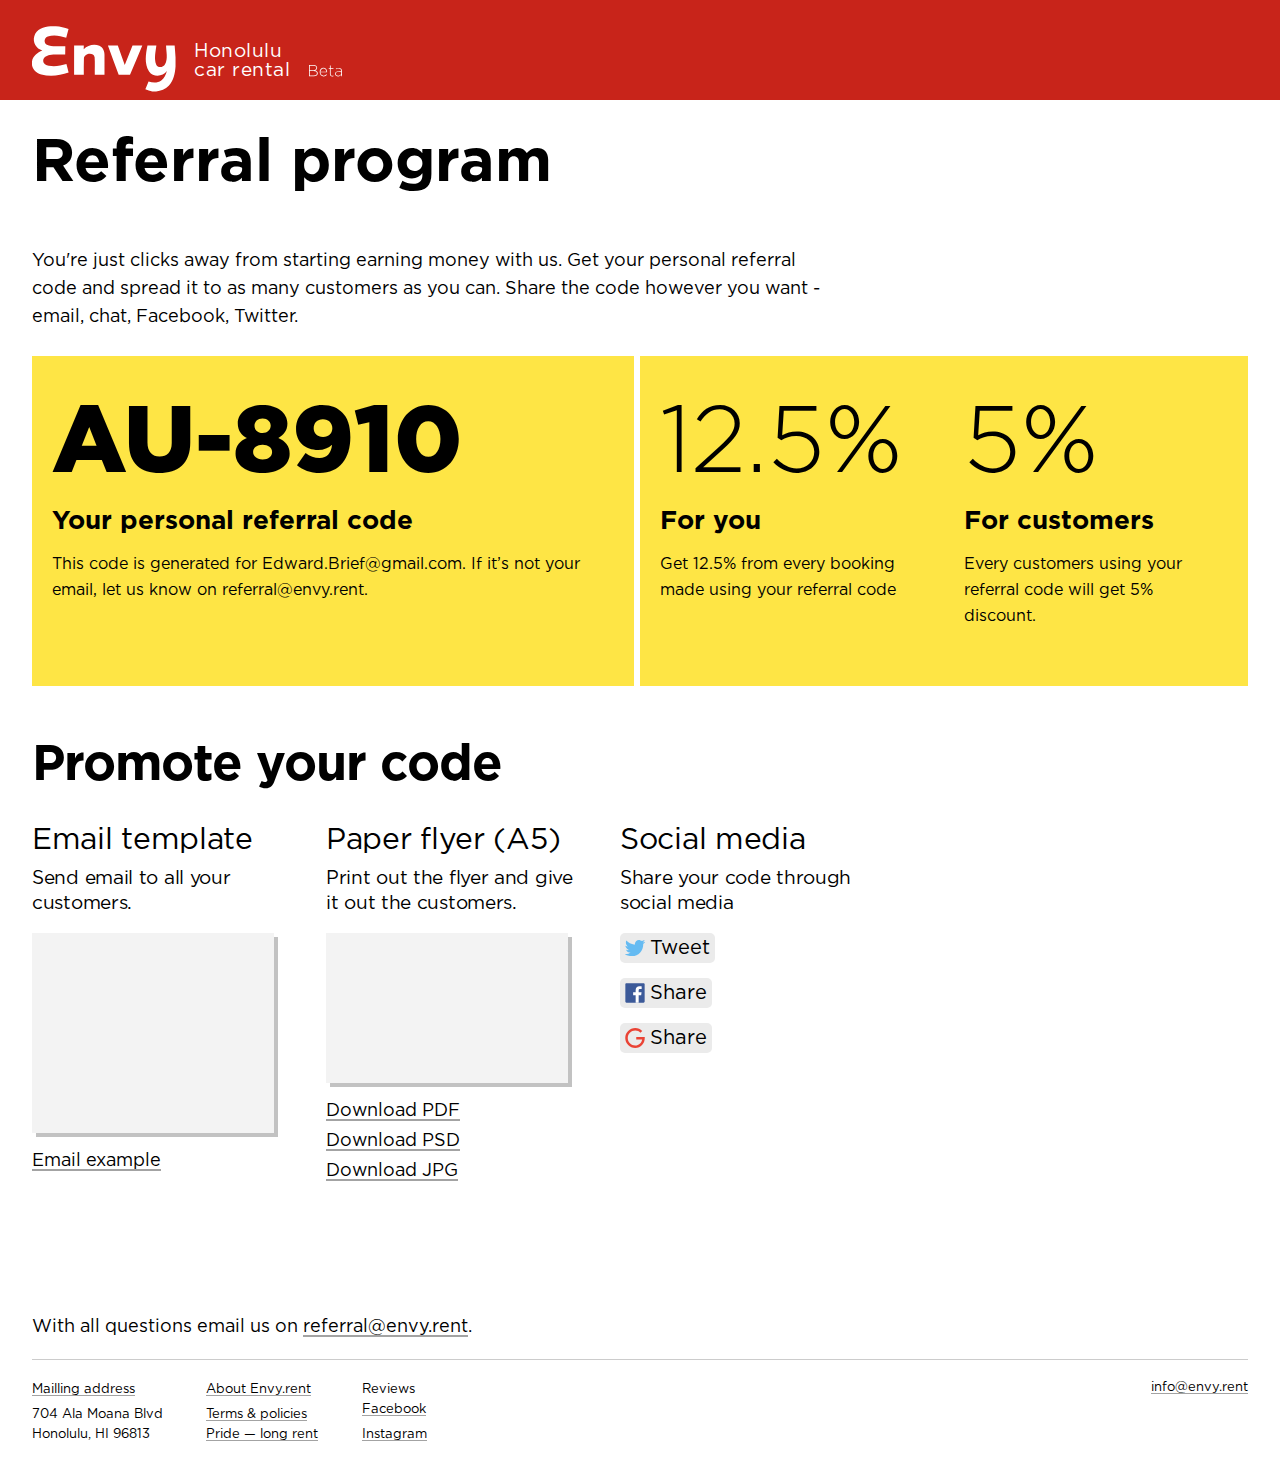
==== index.html @ b9a82c8e "Поправил отступы" ====
<!DOCTYPE html>
<html>
  <head>
    <title>Envy</title>
    <meta charset="utf-8">
    <link href="assets/css/style.css?v=d41d8cd98f00b204e9800998ecf8427e" rel="stylesheet">
  </head>
  <body>
    <svg display="none">
      <!-- facebook-->
      <symbol viewBox="0 0 266.893 266.895" id="icon-facebook">
        <path id="Blue_1_" fill="#3C5A99" d="M248.082,262.307c7.854,0,14.223-6.369,14.223-14.225V18.812c0-7.857-6.368-14.224-14.223-14.224H18.812c-7.857,0-14.224,6.367-14.224,14.224v229.27c0,7.855,6.366,14.225,14.224,14.225H248.082z"></path>
        <path id="f" fill="#FFFFFF" d="M182.409,262.307v-99.803h33.499l5.016-38.895h-38.515V98.777c0-11.261,3.127-18.935,19.275-18.935l20.596-0.009V45.045c-3.562-0.474-15.788-1.533-30.012-1.533c-29.695,0-50.025,18.126-50.025,51.413v28.684h-33.585v38.895h33.585v99.803H182.409z"></path>
      </symbol>
      <!-- Twitter-->
      <symbol viewBox="0 0 511.537 511.537" id="icon-twitter">
        <path style="fill:#65BBF2;" d="M357.038,49.172c-59.284,0.898-105.993,52.098-105.993,111.382v14.372C145.052,156.063,92.954,127.319,35.466,67.137c-34.133,66.47,3.593,122.161,44.912,152.702c-27.846,0-51.2-3.593-69.165-19.761c-1.796-0.898-3.593,0-2.695,1.797c15.27,55.691,67.368,96.112,107.789,107.789c-36.828,0-61.081,5.389-87.13-10.779c-1.796-0.898-3.593,0-2.695,1.796c19.761,54.793,59.284,71.86,116.772,71.86c-28.744,21.558-67.368,43.116-140.126,44.912c-2.695,0-4.491,3.593-1.796,5.389c26.947,22.456,93.418,39.523,186.835,39.523c153.6,0,278.456-136.533,278.456-305.404v-8.982c24.253-8.982,37.726-30.54,44.912-52.098c0-0.898-0.898-1.796-1.797-1.796l-51.2,17.965c-0.898,0-1.796-1.796-0.898-2.695C479.2,92.288,495.368,70.73,502.554,50.07c0,0-0.898-0.898-1.797-0.898c-24.253,9.881-47.607,19.761-65.572,25.151c-2.695,0.898-6.288,0.898-8.982-0.898C414.526,67.137,379.494,49.172,357.038,49.172"></path>
      </symbol>
      <!-- Google-->
      <symbol viewBox="0 0 510 510" id="icon-google">
        <path d="M286.875,229.5v63.75h150.45c-15.3,89.25-86.7,153-175.95,153c-104.55,0-191.25-86.7-191.25-191.25    s86.7-191.25,191.25-191.25c53.55,0,99.45,22.95,132.6,58.65l45.9-45.9c-45.9-45.9-107.1-76.5-178.5-76.5    c-140.25,0-255,114.75-255,255s114.75,255,255,255s242.25-114.75,242.25-255v-25.5H286.875z" fill="#ea4335"></path>
      </symbol>
    </svg>
    <header class="header">
      <div class="container"><a class="header__link" href="#"><img class="header__logo" src="assets/img/logo.svg"></a>
        <p class="header__descr">Honolulu car rental</p>
      </div>
    </header>
    <main>
      <div class="content">
        <div class="container">
          <div class="content__about">
            <h2 class="content__title">Referral program</h2>
            <p class="content__text">You're just clicks away from starting earning money with us. Get your personal referral code and spread it to as many customers as you can. Share the code however you want - email, chat, Facebook, Twitter.</p>
          </div>
          <div class="promocode">
            <div class="benefit">
              <p class="benefit__title">AU-8910</p>
              <p class="benefit__descr">Your personal referral code</p>
              <p class="benefit__text">This code is generated for Edward.Brief@gmail.com. If it’s not your email, let us know on referral@envy.rent.</p>
            </div>
            <div class="benefit">
              <p class="benefit__title benefit__title--percent">12.5%</p>
              <p class="benefit__descr">For you</p>
              <p class="benefit__text">Get 12.5% from every booking made using your referral code</p>
            </div>
            <div class="benefit">
              <p class="benefit__title benefit__title--percent">5%</p>
              <p class="benefit__descr">For customers</p>
              <p class="benefit__text">Every customers using your referral code will get 5% discount.</p>
            </div>
          </div>
          <div class="promote">
            <h3 class="promote__title">Promote your code</h3>
            <div class="option">
              <p class="option__title">Email template</p>
              <p class="option__descr">Send email to all your customers.</p>
              <div class="option__img"></div><a class="option__link" href="#">Email example</a>
            </div>
            <div class="option">
              <p class="option__title">Paper flyer (A5)</p>
              <p class="option__descr">Print out the flyer and give it out the customers.</p>
              <div class="option__img option__img--small"></div><a class="option__link" href="#">Download PDF</a><a class="option__link" href="#">Download PSD</a><a class="option__link" href="#">Download JPG</a>
            </div>
            <div class="option">
              <p class="option__title">Social media</p>
              <p class="option__descr">Share your code through social media</p><a class="option__social" href="#">
                <svg class="option__svg" width="20" height="20">
                  <use xmlns:xlink="http://www.w3.org/1999/xlink" xlink:href="#icon-twitter"></use>
                </svg>Tweet</a><a class="option__social" href="#">
                <svg class="option__svg" width="20" height="20">
                  <use xmlns:xlink="http://www.w3.org/1999/xlink" xlink:href="#icon-facebook"></use>
                </svg>Share</a><a class="option__social" href="#">
                <svg class="option__svg" width="20" height="20">
                  <use xmlns:xlink="http://www.w3.org/1999/xlink" xlink:href="#icon-google"></use>
                </svg>Share</a>
            </div>
          </div>
          <p class="content__text">With all questions email us on <a class="option__link option__link--string" href="mailto:referral@envy.rent">referral@envy.rent</a>.</p>
        </div>
      </div>
    </main>
    <div class="footer">
      <div class="container container--hr">
        <ul class="footer__list">
          <li class="footer__item"><a class="footer__link" href="#">Mailling address</a></li>
          <li class="footer__item">704 Ala Moana Blvd Honolulu, HI 96813</li>
        </ul>
        <ul class="footer__list">
          <li class="footer__item"><a class="footer__link" href="#">About Envy.rent</a></li>
          <li class="footer__item"><a class="footer__link" href="#">Terms & policies</a></li>
          <li class="footer__item"><a class="footer__link" href="#">Pride — long rent</a></li>
        </ul>
        <ul class="footer__list">Reviews
          <li class="footer__item"><a class="footer__link" href="#">Facebook</a></li>
          <li class="footer__item"><a class="footer__link" href="#">Instagram</a></li>
        </ul>
        <p class="footer__contact"><a class="footer__link" href="mailto:info@envy.rent">info@envy.rent</a></p>
      </div>
    </div>
  </body>
</html>
---- assets/css/style.css ----
*{box-sizing:border-box;padding:0;margin:0;-webkit-text-size-adjust:none;-ms-text-size-adjust:none;text-size-adjust:none}button,input,textarea{outline:none;font-family:Gotham,sans-serif}table{border-collapse:collapse;border-spacing:0}html{background:#fff;font-size:10px}body{font-family:Gotham,sans-serif;font-weight:400px;font-size:14px;line-height:20px}a{text-decoration:none;color:#000}.container{position:relative;max-width:1260px;margin:0 auto}.container--hr{border-top:1px solid #ccc;padding-top:20px}@font-face{font-family:Gotham;font-style:normal;font-weight:300;src:url([data-uri]) format("woff")}@font-face{font-family:Gotham;font-style:normal;font-weight:400;src:url([data-uri]) format("woff")}@font-face{font-family:Gotham;font-style:normal;font-weight:700;src:url([data-uri]) format("woff")}@font-face{font-family:Gotham;font-style:normal;font-weight:800;src:url([data-uri]) format("woff")}.header{height:100px;padding:0 32px;background-color:#c8241a}.header,.header__link{color:#fff}.header__logo{width:144px;height:66px;margin:26px 17px -9px 0}.header__descr,.header__logo{display:inline-block;vertical-align:top}.header__descr{position:relative;width:100px;font-size:19px;font-size:1.9rem;line-height:19px;line-height:1.9rem;letter-spacing:.5px;margin-left:-3px;margin-top:42px}.header__descr:after{position:absolute;content:"";width:34px;height:12px;bottom:3px;left:115px;background:url(../img/version.svg) no-repeat}.content{padding:0 32px}.content__about{max-width:800px;margin-bottom:25px}.content__title{margin:54px 0 73px;font-size:60px;font-size:6rem}.content__text{font-size:18px;font-size:1.8rem;line-height:28px;line-height:2.8rem}.promocode{font-size:0;margin-bottom:50px}.benefit{position:relative;width:25%;min-height:330px;display:inline-block;vertical-align:top;padding:52px 20px 48px;background-color:#fee545}.benefit:first-of-type{width:50%}.benefit:first-of-type:after{content:"";position:absolute;width:6px;height:100%;top:0;right:0;background:#fff}.benefit__title{margin-bottom:30px;font-size:94px;font-size:9.4rem;font-weight:800;line-height:74px;line-height:7.4rem}.benefit__title--percent{font-weight:300}.benefit__descr{margin-bottom:20px;font-size:26px;font-size:2.6rem;font-weight:700}.benefit__text{font-size:16px;font-size:1.6rem;line-height:26px;line-height:2.6rem}.promote{margin-bottom:70px}.promote__title{margin:70px 0 55px;font-size:50px;font-size:5rem;font-weight:700;letter-spacing:-1px;letter-spacing:-.1rem}.option{display:inline-block;vertical-align:top;width:290px;padding-right:40px;margin-bottom:50px}.option__title{margin-bottom:15px;font-size:30px;font-size:3rem;font-weigth:700;letter-spacing:-.3px}.option__descr{margin-bottom:17px;font-size:19px;font-size:1.9rem;line-height:25px;line-height:2.5rem;letter-spacing:-.3px}.option__img{position:relative;margin-bottom:20px;width:242px;height:200px;background:#f3f3f3;box-shadow:4px 4px 0 #c2c2c2}.option__img--small{height:150px}.option__link{display:inline-block;vertical-align:top;margin-bottom:12px;font-size:18px;font-size:1.8rem;line-height:16px;line-height:1.6rem;border-bottom:2px solid #a3a3a3}.option__link:hover{color:#c72319;border-bottom:2px solid rgba(199,35,25,.2)}.option__link--string{display:inline;margin-bottom:0;line-height:28px;line-height:2.8rem}.option__svg{position:absolute;left:5px}.option__social{display:inline-block;vertical-align:top;position:relative;margin-right:60px;margin-bottom:15px;padding:5px;padding-left:30px;font-size:20px;font-size:2rem;background-color:#ebebeb;border-radius:5px}.footer{position:relative;padding:18px 32px 30px;font-size:13px;font-size:1.3rem}.footer__list{max-width:150px;margin-right:20px;display:inline-block;vertical-align:top;list-style:none}.footer__list:nth-child(2){margin-right:40px}.footer__item:first-child{margin-bottom:5px}.footer__link{border-bottom:1px solid #a3a3a3}.footer__link:hover{color:#c72319;border-bottom:1px solid rgba(199,35,25,.2)}.footer__contact{position:absolute;right:0;top:18px}@media (max-width:1270px){.benefit{width:312px}.benefit:first-of-type{display:block;width:630px;margin-bottom:20px}}
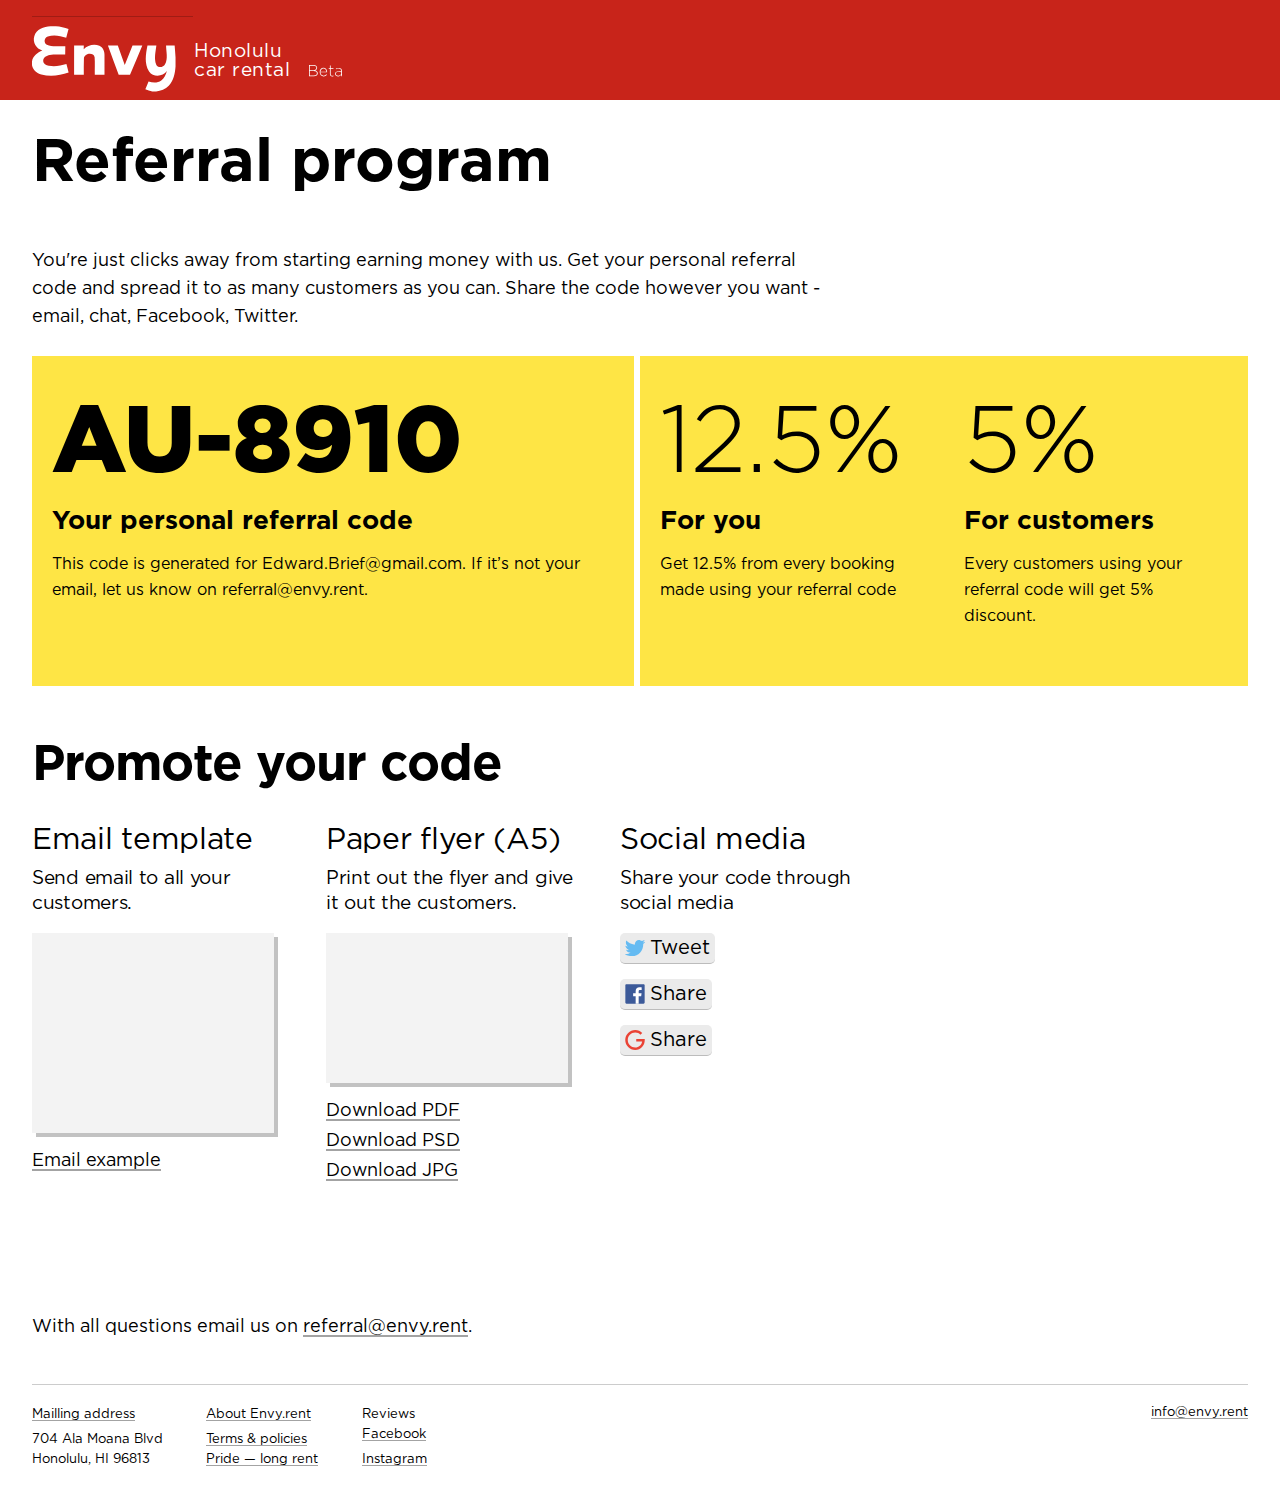
==== commit 823c8eee: "Сверстал страницу policies" ====
--- a/index.html
+++ b/index.html
@@ -3,7 +3,8 @@
   <head>
     <title>Envy</title>
     <meta charset="utf-8">
-    <link href="assets/css/style.css?v=d41d8cd98f00b204e9800998ecf8427e" rel="stylesheet">
+    <meta content="width=device-width, initial-scale=1" name="viewport">
+    <link href="assets/css/style.css?v=aa8eff79a633bfaba4f8a9fbd3954270" rel="stylesheet">
   </head>
   <body>
     <svg display="none">
@@ -30,7 +31,7 @@
       <div class="content">
         <div class="container">
           <div class="content__about">
-            <h2 class="content__title">Referral program</h2>
+            <h1 class="content__title">Referral program</h1>
             <p class="content__text">You're just clicks away from starting earning money with us. Get your personal referral code and spread it to as many customers as you can. Share the code however you want - email, chat, Facebook, Twitter.</p>
           </div>
           <div class="promocode">
@@ -60,7 +61,12 @@
             <div class="option">
               <p class="option__title">Paper flyer (A5)</p>
               <p class="option__descr">Print out the flyer and give it out the customers.</p>
-              <div class="option__img option__img--small"></div><a class="option__link" href="#">Download PDF</a><a class="option__link" href="#">Download PSD</a><a class="option__link" href="#">Download JPG</a>
+              <div class="option__img option__img--small"></div>
+              <ul class="option__list">
+                <li class="option__item"><a class="option__link" href="#">Download PDF</a></li>
+                <li class="option__item"><a class="option__link" href="#">Download PSD</a></li>
+                <li class="option__item"><a class="option__link" href="#">Download JPG</a></li>
+              </ul>
             </div>
             <div class="option">
               <p class="option__title">Social media</p>
@@ -88,7 +94,7 @@
         </ul>
         <ul class="footer__list">
           <li class="footer__item"><a class="footer__link" href="#">About Envy.rent</a></li>
-          <li class="footer__item"><a class="footer__link" href="#">Terms & policies</a></li>
+          <li class="footer__item"><a class="footer__link" href="policies.html">Terms & policies</a></li>
           <li class="footer__item"><a class="footer__link" href="#">Pride — long rent</a></li>
         </ul>
         <ul class="footer__list">Reviews
--- a/assets/css/style.css
+++ b/assets/css/style.css
@@ -1 +1 @@
-*{box-sizing:border-box;padding:0;margin:0;-webkit-text-size-adjust:none;-ms-text-size-adjust:none;text-size-adjust:none}button,input,textarea{outline:none;font-family:Gotham,sans-serif}table{border-collapse:collapse;border-spacing:0}html{background:#fff;font-size:10px}body{font-family:Gotham,sans-serif;font-weight:400px;font-size:14px;line-height:20px}a{text-decoration:none;color:#000}.container{position:relative;max-width:1260px;margin:0 auto}.container--hr{border-top:1px solid #ccc;padding-top:20px}@font-face{font-family:Gotham;font-style:normal;font-weight:300;src:url([data-uri]) format("woff")}@font-face{font-family:Gotham;font-style:normal;font-weight:400;src:url([data-uri]) format("woff")}@font-face{font-family:Gotham;font-style:normal;font-weight:700;src:url([data-uri]) format("woff")}@font-face{font-family:Gotham;font-style:normal;font-weight:800;src:url([data-uri]) format("woff")}.header{height:100px;padding:0 32px;background-color:#c8241a}.header,.header__link{color:#fff}.header__logo{width:144px;height:66px;margin:26px 17px -9px 0}.header__descr,.header__logo{display:inline-block;vertical-align:top}.header__descr{position:relative;width:100px;font-size:19px;font-size:1.9rem;line-height:19px;line-height:1.9rem;letter-spacing:.5px;margin-left:-3px;margin-top:42px}.header__descr:after{position:absolute;content:"";width:34px;height:12px;bottom:3px;left:115px;background:url(../img/version.svg) no-repeat}.content{padding:0 32px}.content__about{max-width:800px;margin-bottom:25px}.content__title{margin:54px 0 73px;font-size:60px;font-size:6rem}.content__text{font-size:18px;font-size:1.8rem;line-height:28px;line-height:2.8rem}.promocode{font-size:0;margin-bottom:50px}.benefit{position:relative;width:25%;min-height:330px;display:inline-block;vertical-align:top;padding:52px 20px 48px;background-color:#fee545}.benefit:first-of-type{width:50%}.benefit:first-of-type:after{content:"";position:absolute;width:6px;height:100%;top:0;right:0;background:#fff}.benefit__title{margin-bottom:30px;font-size:94px;font-size:9.4rem;font-weight:800;line-height:74px;line-height:7.4rem}.benefit__title--percent{font-weight:300}.benefit__descr{margin-bottom:20px;font-size:26px;font-size:2.6rem;font-weight:700}.benefit__text{font-size:16px;font-size:1.6rem;line-height:26px;line-height:2.6rem}.promote{margin-bottom:70px}.promote__title{margin:70px 0 55px;font-size:50px;font-size:5rem;font-weight:700;letter-spacing:-1px;letter-spacing:-.1rem}.option{display:inline-block;vertical-align:top;width:290px;padding-right:40px;margin-bottom:50px}.option__title{margin-bottom:15px;font-size:30px;font-size:3rem;font-weigth:700;letter-spacing:-.3px}.option__descr{margin-bottom:17px;font-size:19px;font-size:1.9rem;line-height:25px;line-height:2.5rem;letter-spacing:-.3px}.option__img{position:relative;margin-bottom:20px;width:242px;height:200px;background:#f3f3f3;box-shadow:4px 4px 0 #c2c2c2}.option__img--small{height:150px}.option__link{display:inline-block;vertical-align:top;margin-bottom:12px;font-size:18px;font-size:1.8rem;line-height:16px;line-height:1.6rem;border-bottom:2px solid #a3a3a3}.option__link:hover{color:#c72319;border-bottom:2px solid rgba(199,35,25,.2)}.option__link--string{display:inline;margin-bottom:0;line-height:28px;line-height:2.8rem}.option__svg{position:absolute;left:5px}.option__social{display:inline-block;vertical-align:top;position:relative;margin-right:60px;margin-bottom:15px;padding:5px;padding-left:30px;font-size:20px;font-size:2rem;background-color:#ebebeb;border-radius:5px}.footer{position:relative;padding:18px 32px 30px;font-size:13px;font-size:1.3rem}.footer__list{max-width:150px;margin-right:20px;display:inline-block;vertical-align:top;list-style:none}.footer__list:nth-child(2){margin-right:40px}.footer__item:first-child{margin-bottom:5px}.footer__link{border-bottom:1px solid #a3a3a3}.footer__link:hover{color:#c72319;border-bottom:1px solid rgba(199,35,25,.2)}.footer__contact{position:absolute;right:0;top:18px}@media (max-width:1270px){.benefit{width:312px}.benefit:first-of-type{display:block;width:630px;margin-bottom:20px}}+*{box-sizing:border-box;padding:0;margin:0;-webkit-text-size-adjust:none;-ms-text-size-adjust:none;text-size-adjust:none}button,input,textarea{outline:none;font-family:Gotham,sans-serif}table{border-collapse:collapse;border-spacing:0}html{background:#fff;font-size:10px}body{font-family:Gotham,sans-serif;font-weight:400px;font-size:14px;line-height:20px}a{text-decoration:none;color:#000;border-bottom:1px solid rgba(0,0,0,.2)}.container{position:relative;max-width:1260px;margin:0 auto}.container--hr{border-top:1px solid #ccc;padding-top:20px}@font-face{font-family:Gotham;font-style:normal;font-weight:300;src:url([data-uri]) format("woff")}@font-face{font-family:Gotham;font-style:normal;font-weight:400;src:url([data-uri]) format("woff")}@font-face{font-family:Gotham;font-style:normal;font-weight:700;src:url([data-uri]) format("woff")}@font-face{font-family:Gotham;font-style:normal;font-weight:800;src:url([data-uri]) format("woff")}.header{height:100px;padding:0 32px;background-color:#c8241a}.header,.header__link{color:#fff}.header__logo{width:144px;height:66px;margin:26px 17px -9px 0}.header__descr,.header__logo{display:inline-block;vertical-align:top}.header__descr{position:relative;width:100px;font-size:19px;font-size:1.9rem;line-height:19px;line-height:1.9rem;letter-spacing:.5px;margin-left:-3px;margin-top:42px}.header__descr:after{position:absolute;content:"";width:34px;height:12px;bottom:3px;left:115px;background:url(../img/version.svg) no-repeat}.content{padding:0 32px}.content__about{max-width:800px}.content__title{margin:54px 0 73px;font-size:60px;font-size:6rem}.content__text{font-size:18px;font-size:1.8rem;line-height:28px;line-height:2.8rem;margin-bottom:25px}.content__link:hover{color:#c72319}.promocode{font-size:0;margin-bottom:50px}.benefit{position:relative;width:25%;min-height:330px;display:inline-block;vertical-align:top;padding:52px 20px 48px;background-color:#fee545}.benefit:first-of-type{width:50%}.benefit:first-of-type:after{content:"";position:absolute;width:6px;height:100%;top:0;right:0;background:#fff}.benefit__title{margin-bottom:30px;font-size:94px;font-size:9.4rem;font-weight:800;line-height:74px;line-height:7.4rem}.benefit__title--percent{font-weight:300}.benefit__descr{margin-bottom:20px;font-size:26px;font-size:2.6rem;font-weight:700}.benefit__text{font-size:16px;font-size:1.6rem;line-height:26px;line-height:2.6rem}.promote{margin-bottom:70px}.promote__title{margin:70px 0 55px;font-size:50px;font-size:5rem;font-weight:700;letter-spacing:-1px;letter-spacing:-.1rem}.option{display:inline-block;vertical-align:top;width:290px;padding-right:40px;margin-bottom:50px}.option__title{margin-bottom:15px;font-size:30px;font-size:3rem;font-weigth:700;letter-spacing:-.3px}.option__descr{margin-bottom:17px;font-size:19px;font-size:1.9rem;line-height:25px;line-height:2.5rem;letter-spacing:-.3px}.option__img{position:relative;margin-bottom:20px;width:242px;height:200px;background:#f3f3f3;box-shadow:4px 4px 0 #c2c2c2}.option__img--small{height:150px}.option__list{list-style:none}.option__link{display:inline-block;vertical-align:top;margin-bottom:12px;font-size:18px;font-size:1.8rem;line-height:16px;line-height:1.6rem;border-bottom:2px solid #a3a3a3}.option__link:hover{color:#c72319;border-bottom:2px solid rgba(199,35,25,.2)}.option__link--string{display:inline;margin-bottom:0;line-height:28px;line-height:2.8rem}.option__svg{position:absolute;left:5px}.option__social{display:inline-block;vertical-align:top;position:relative;margin-right:60px;margin-bottom:15px;padding:5px;padding-left:30px;font-size:20px;font-size:2rem;background-color:#ebebeb;border-radius:5px;-webkit-transition:background-color .2s;transition:background-color .2s}.option__social:hover{background-color:rgba(199,35,25,.2)}.footer{position:relative;padding:18px 32px 30px;font-size:13px;font-size:1.3rem}.footer__list{max-width:150px;margin-right:20px;display:inline-block;vertical-align:top;list-style:none}.footer__list:nth-child(2){margin-right:40px}.footer__item:first-child{margin-bottom:5px}.footer__link{border-bottom:1px solid #a3a3a3}.footer__link:hover{color:#c72319;border-bottom:1px solid rgba(199,35,25,.2)}.footer__contact{position:absolute;right:0;top:18px}@media (max-width:1270px){.benefit{width:312px}.benefit:first-of-type{display:block;width:630px;margin-bottom:20px}}@media (max-width:687px){.content__title{margin-bottom:30px;line-height:6rem}.benefit,.content__text,.content__title{text-align:center}.benefit{width:100%;margin-bottom:20px}.benefit:first-of-type{display:block;width:100%}.benefit__title{margin-bottom:10px;font-size:8rem}.benefit__descr{line-height:2.6rem}.option{width:100%;padding-right:10px;text-align:center}.option__img{margin:0 auto;margin-bottom:20px}.option__link{display:inline-block;margin:0 20px;margin-bottom:12px}.option__link--string{margin:0}.option__social{margin:5px 20px}.promote{margin-bottom:10px}.promote__title{line-height:4.5rem;text-align:center}.footer__list{margin-bottom:15px;margin-right:10px}.footer__contact{position:relative}}@media (max-width:375px){.header__descr{width:90px;font-size:1.5rem}.header__descr:after{display:none}}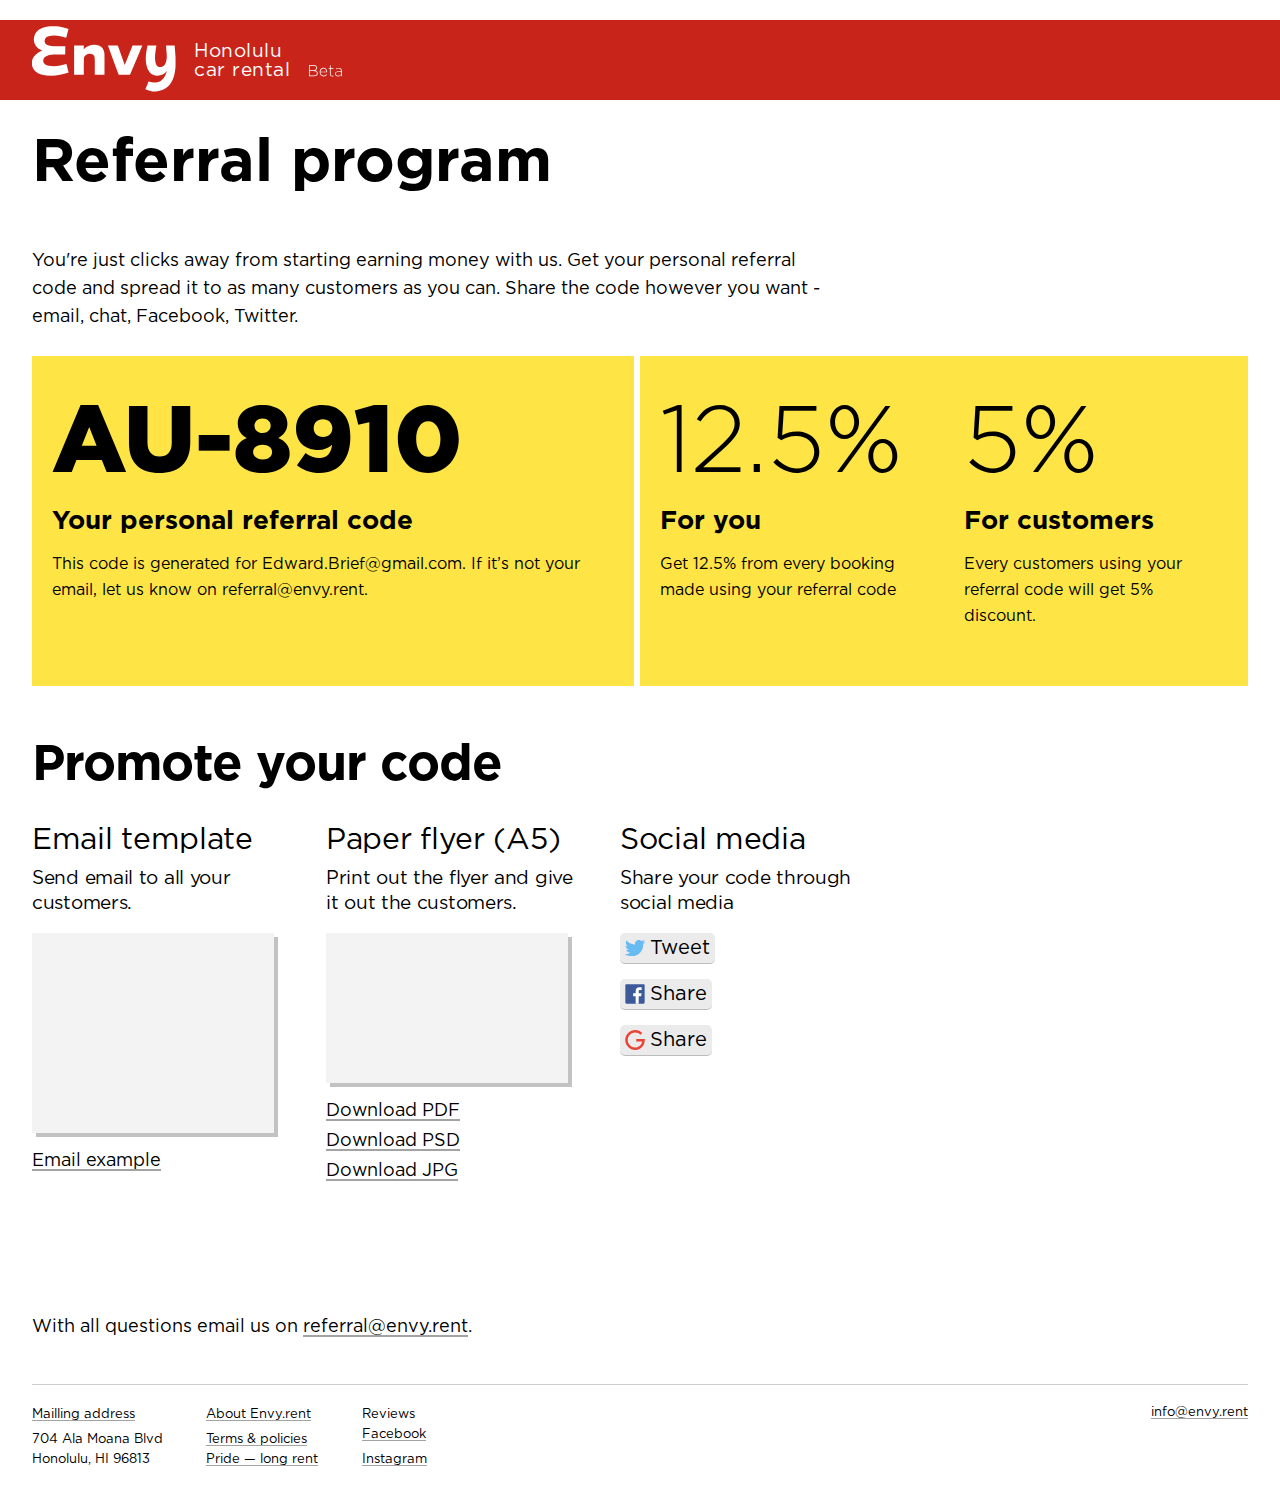
==== commit c8910fc1: "Сделал индикатор прокрутки страницы" ====
--- a/index.html
+++ b/index.html
@@ -4,7 +4,8 @@
     <title>Envy</title>
     <meta charset="utf-8">
     <meta content="width=device-width, initial-scale=1" name="viewport">
-    <link href="assets/css/style.css?v=aa8eff79a633bfaba4f8a9fbd3954270" rel="stylesheet">
+    <link href="assets/css/style.css?v=637a77aa88f3662a112923381ebef531" rel="stylesheet">
+    <script src="assets/js/scripts.js?v=4dca5e273200a36dde9bb71e52112d2b"></script>
   </head>
   <body>
     <svg display="none">
@@ -22,6 +23,9 @@
         <path d="M286.875,229.5v63.75h150.45c-15.3,89.25-86.7,153-175.95,153c-104.55,0-191.25-86.7-191.25-191.25    s86.7-191.25,191.25-191.25c53.55,0,99.45,22.95,132.6,58.65l45.9-45.9c-45.9-45.9-107.1-76.5-178.5-76.5    c-140.25,0-255,114.75-255,255s114.75,255,255,255s242.25-114.75,242.25-255v-25.5H286.875z" fill="#ea4335"></path>
       </symbol>
     </svg>
+    <div class="scroll">
+      <div class="scroll__progress"></div>
+    </div>
     <header class="header">
       <div class="container"><a class="header__link" href="#"><img class="header__logo" src="assets/img/logo.svg"></a>
         <p class="header__descr">Honolulu car rental</p>
--- a/assets/css/style.css
+++ b/assets/css/style.css
@@ -1 +1 @@
-*{box-sizing:border-box;padding:0;margin:0;-webkit-text-size-adjust:none;-ms-text-size-adjust:none;text-size-adjust:none}button,input,textarea{outline:none;font-family:Gotham,sans-serif}table{border-collapse:collapse;border-spacing:0}html{background:#fff;font-size:10px}body{font-family:Gotham,sans-serif;font-weight:400px;font-size:14px;line-height:20px}a{text-decoration:none;color:#000;border-bottom:1px solid rgba(0,0,0,.2)}.container{position:relative;max-width:1260px;margin:0 auto}.container--hr{border-top:1px solid #ccc;padding-top:20px}@font-face{font-family:Gotham;font-style:normal;font-weight:300;src:url([data-uri]) format("woff")}@font-face{font-family:Gotham;font-style:normal;font-weight:400;src:url([data-uri]) format("woff")}@font-face{font-family:Gotham;font-style:normal;font-weight:700;src:url([data-uri]) format("woff")}@font-face{font-family:Gotham;font-style:normal;font-weight:800;src:url([data-uri]) format("woff")}.header{height:100px;padding:0 32px;background-color:#c8241a}.header,.header__link{color:#fff}.header__logo{width:144px;height:66px;margin:26px 17px -9px 0}.header__descr,.header__logo{display:inline-block;vertical-align:top}.header__descr{position:relative;width:100px;font-size:19px;font-size:1.9rem;line-height:19px;line-height:1.9rem;letter-spacing:.5px;margin-left:-3px;margin-top:42px}.header__descr:after{position:absolute;content:"";width:34px;height:12px;bottom:3px;left:115px;background:url(../img/version.svg) no-repeat}.content{padding:0 32px}.content__about{max-width:800px}.content__title{margin:54px 0 73px;font-size:60px;font-size:6rem}.content__text{font-size:18px;font-size:1.8rem;line-height:28px;line-height:2.8rem;margin-bottom:25px}.content__link:hover{color:#c72319}.promocode{font-size:0;margin-bottom:50px}.benefit{position:relative;width:25%;min-height:330px;display:inline-block;vertical-align:top;padding:52px 20px 48px;background-color:#fee545}.benefit:first-of-type{width:50%}.benefit:first-of-type:after{content:"";position:absolute;width:6px;height:100%;top:0;right:0;background:#fff}.benefit__title{margin-bottom:30px;font-size:94px;font-size:9.4rem;font-weight:800;line-height:74px;line-height:7.4rem}.benefit__title--percent{font-weight:300}.benefit__descr{margin-bottom:20px;font-size:26px;font-size:2.6rem;font-weight:700}.benefit__text{font-size:16px;font-size:1.6rem;line-height:26px;line-height:2.6rem}.promote{margin-bottom:70px}.promote__title{margin:70px 0 55px;font-size:50px;font-size:5rem;font-weight:700;letter-spacing:-1px;letter-spacing:-.1rem}.option{display:inline-block;vertical-align:top;width:290px;padding-right:40px;margin-bottom:50px}.option__title{margin-bottom:15px;font-size:30px;font-size:3rem;font-weigth:700;letter-spacing:-.3px}.option__descr{margin-bottom:17px;font-size:19px;font-size:1.9rem;line-height:25px;line-height:2.5rem;letter-spacing:-.3px}.option__img{position:relative;margin-bottom:20px;width:242px;height:200px;background:#f3f3f3;box-shadow:4px 4px 0 #c2c2c2}.option__img--small{height:150px}.option__list{list-style:none}.option__link{display:inline-block;vertical-align:top;margin-bottom:12px;font-size:18px;font-size:1.8rem;line-height:16px;line-height:1.6rem;border-bottom:2px solid #a3a3a3}.option__link:hover{color:#c72319;border-bottom:2px solid rgba(199,35,25,.2)}.option__link--string{display:inline;margin-bottom:0;line-height:28px;line-height:2.8rem}.option__svg{position:absolute;left:5px}.option__social{display:inline-block;vertical-align:top;position:relative;margin-right:60px;margin-bottom:15px;padding:5px;padding-left:30px;font-size:20px;font-size:2rem;background-color:#ebebeb;border-radius:5px;-webkit-transition:background-color .2s;transition:background-color .2s}.option__social:hover{background-color:rgba(199,35,25,.2)}.footer{position:relative;padding:18px 32px 30px;font-size:13px;font-size:1.3rem}.footer__list{max-width:150px;margin-right:20px;display:inline-block;vertical-align:top;list-style:none}.footer__list:nth-child(2){margin-right:40px}.footer__item:first-child{margin-bottom:5px}.footer__link{border-bottom:1px solid #a3a3a3}.footer__link:hover{color:#c72319;border-bottom:1px solid rgba(199,35,25,.2)}.footer__contact{position:absolute;right:0;top:18px}@media (max-width:1270px){.benefit{width:312px}.benefit:first-of-type{display:block;width:630px;margin-bottom:20px}}@media (max-width:687px){.content__title{margin-bottom:30px;line-height:6rem}.benefit,.content__text,.content__title{text-align:center}.benefit{width:100%;margin-bottom:20px}.benefit:first-of-type{display:block;width:100%}.benefit__title{margin-bottom:10px;font-size:8rem}.benefit__descr{line-height:2.6rem}.option{width:100%;padding-right:10px;text-align:center}.option__img{margin:0 auto;margin-bottom:20px}.option__link{display:inline-block;margin:0 20px;margin-bottom:12px}.option__link--string{margin:0}.option__social{margin:5px 20px}.promote{margin-bottom:10px}.promote__title{line-height:4.5rem;text-align:center}.footer__list{margin-bottom:15px;margin-right:10px}.footer__contact{position:relative}}@media (max-width:375px){.header__descr{width:90px;font-size:1.5rem}.header__descr:after{display:none}}+*{box-sizing:border-box;padding:0;margin:0;-webkit-text-size-adjust:none;-ms-text-size-adjust:none;text-size-adjust:none}button,input,textarea{outline:none;font-family:Gotham,sans-serif}table{border-collapse:collapse;border-spacing:0}html{background:#fff;font-size:10px}body{font-family:Gotham,sans-serif;font-weight:400px;font-size:14px;line-height:20px}a{text-decoration:none;color:#000;border-bottom:1px solid rgba(0,0,0,.2)}.container{position:relative;max-width:1260px;margin:0 auto}.container--hr{border-top:1px solid #ccc;padding-top:20px}@font-face{font-family:Gotham;font-style:normal;font-weight:300;src:url([data-uri]) format("woff")}@font-face{font-family:Gotham;font-style:normal;font-weight:400;src:url([data-uri]) format("woff")}@font-face{font-family:Gotham;font-style:normal;font-weight:700;src:url([data-uri]) format("woff")}@font-face{font-family:Gotham;font-style:normal;font-weight:800;src:url([data-uri]) format("woff")}.header{height:100px;padding:0 32px;background-color:#c8241a}.header,.header__link{color:#fff}.header__logo{width:144px;height:66px;margin:26px 17px -9px 0}.header__descr,.header__logo{display:inline-block;vertical-align:top}.header__descr{position:relative;width:100px;font-size:19px;font-size:1.9rem;line-height:19px;line-height:1.9rem;letter-spacing:.5px;margin-left:-3px;margin-top:42px}.header__descr:after{position:absolute;content:"";width:34px;height:12px;bottom:3px;left:115px;background:url(../img/version.svg) no-repeat}.scroll{position:fixed;width:100%;height:20px;background-color:#fff;z-index:1}.scroll__progress{width:0;height:20px;background-color:#ff0}.content{padding:0 32px}.content__about{max-width:800px}.content__title{margin:54px 0 73px;font-size:60px;font-size:6rem}.content__text{font-size:18px;font-size:1.8rem;line-height:28px;line-height:2.8rem;margin-bottom:25px}.content__link:hover{color:#c72319}.promocode{font-size:0;margin-bottom:50px}.benefit{position:relative;width:25%;min-height:330px;display:inline-block;vertical-align:top;padding:52px 20px 48px;background-color:#fee545}.benefit:first-of-type{width:50%}.benefit:first-of-type:after{content:"";position:absolute;width:6px;height:100%;top:0;right:0;background:#fff}.benefit__title{margin-bottom:30px;font-size:94px;font-size:9.4rem;font-weight:800;line-height:74px;line-height:7.4rem}.benefit__title--percent{font-weight:300}.benefit__descr{margin-bottom:20px;font-size:26px;font-size:2.6rem;font-weight:700}.benefit__text{font-size:16px;font-size:1.6rem;line-height:26px;line-height:2.6rem}.promote{margin-bottom:70px}.promote__title{margin:70px 0 55px;font-size:50px;font-size:5rem;font-weight:700;letter-spacing:-1px;letter-spacing:-.1rem}.option{display:inline-block;vertical-align:top;width:290px;padding-right:40px;margin-bottom:50px}.option__title{margin-bottom:15px;font-size:30px;font-size:3rem;font-weigth:700;letter-spacing:-.3px}.option__descr{margin-bottom:17px;font-size:19px;font-size:1.9rem;line-height:25px;line-height:2.5rem;letter-spacing:-.3px}.option__img{position:relative;margin-bottom:20px;width:242px;height:200px;background:#f3f3f3;box-shadow:4px 4px 0 #c2c2c2}.option__img--small{height:150px}.option__list{list-style:none}.option__link{display:inline-block;vertical-align:top;margin-bottom:12px;font-size:18px;font-size:1.8rem;line-height:16px;line-height:1.6rem;border-bottom:2px solid #a3a3a3}.option__link:hover{color:#c72319;border-bottom:2px solid rgba(199,35,25,.2)}.option__link--string{display:inline;margin-bottom:0;line-height:28px;line-height:2.8rem}.option__svg{position:absolute;left:5px}.option__social{display:inline-block;vertical-align:top;position:relative;margin-right:60px;margin-bottom:15px;padding:5px;padding-left:30px;font-size:20px;font-size:2rem;background-color:#ebebeb;border-radius:5px;-webkit-transition:background-color .2s;transition:background-color .2s}.option__social:hover{background-color:rgba(199,35,25,.2)}.footer{position:relative;padding:18px 32px 30px;font-size:13px;font-size:1.3rem}.footer__list{max-width:150px;margin-right:20px;display:inline-block;vertical-align:top;list-style:none}.footer__list:nth-child(2){margin-right:40px}.footer__item:first-child{margin-bottom:5px}.footer__link{border-bottom:1px solid #a3a3a3}.footer__link:hover{color:#c72319;border-bottom:1px solid rgba(199,35,25,.2)}.footer__contact{position:absolute;right:0;top:18px}@media (max-width:1270px){.benefit{width:312px}.benefit:first-of-type{display:block;width:630px;margin-bottom:20px}}@media (max-width:687px){.content__title{margin-bottom:30px;line-height:6rem}.benefit,.content__text,.content__title{text-align:center}.benefit{width:100%;margin-bottom:20px}.benefit:first-of-type{display:block;width:100%}.benefit__title{margin-bottom:10px;font-size:8rem}.benefit__descr{line-height:2.6rem}.option{width:100%;padding-right:10px;text-align:center}.option__img{margin:0 auto;margin-bottom:20px}.option__link{display:inline-block;margin:0 20px;margin-bottom:12px}.option__link--string{margin:0}.option__social{margin:5px 20px}.promote{margin-bottom:10px}.promote__title{line-height:4.5rem;text-align:center}.footer__list{margin-bottom:15px;margin-right:10px}.footer__contact{position:relative}}@media (max-width:375px){.header__descr{width:90px;font-size:1.5rem}.header__descr:after{display:none}}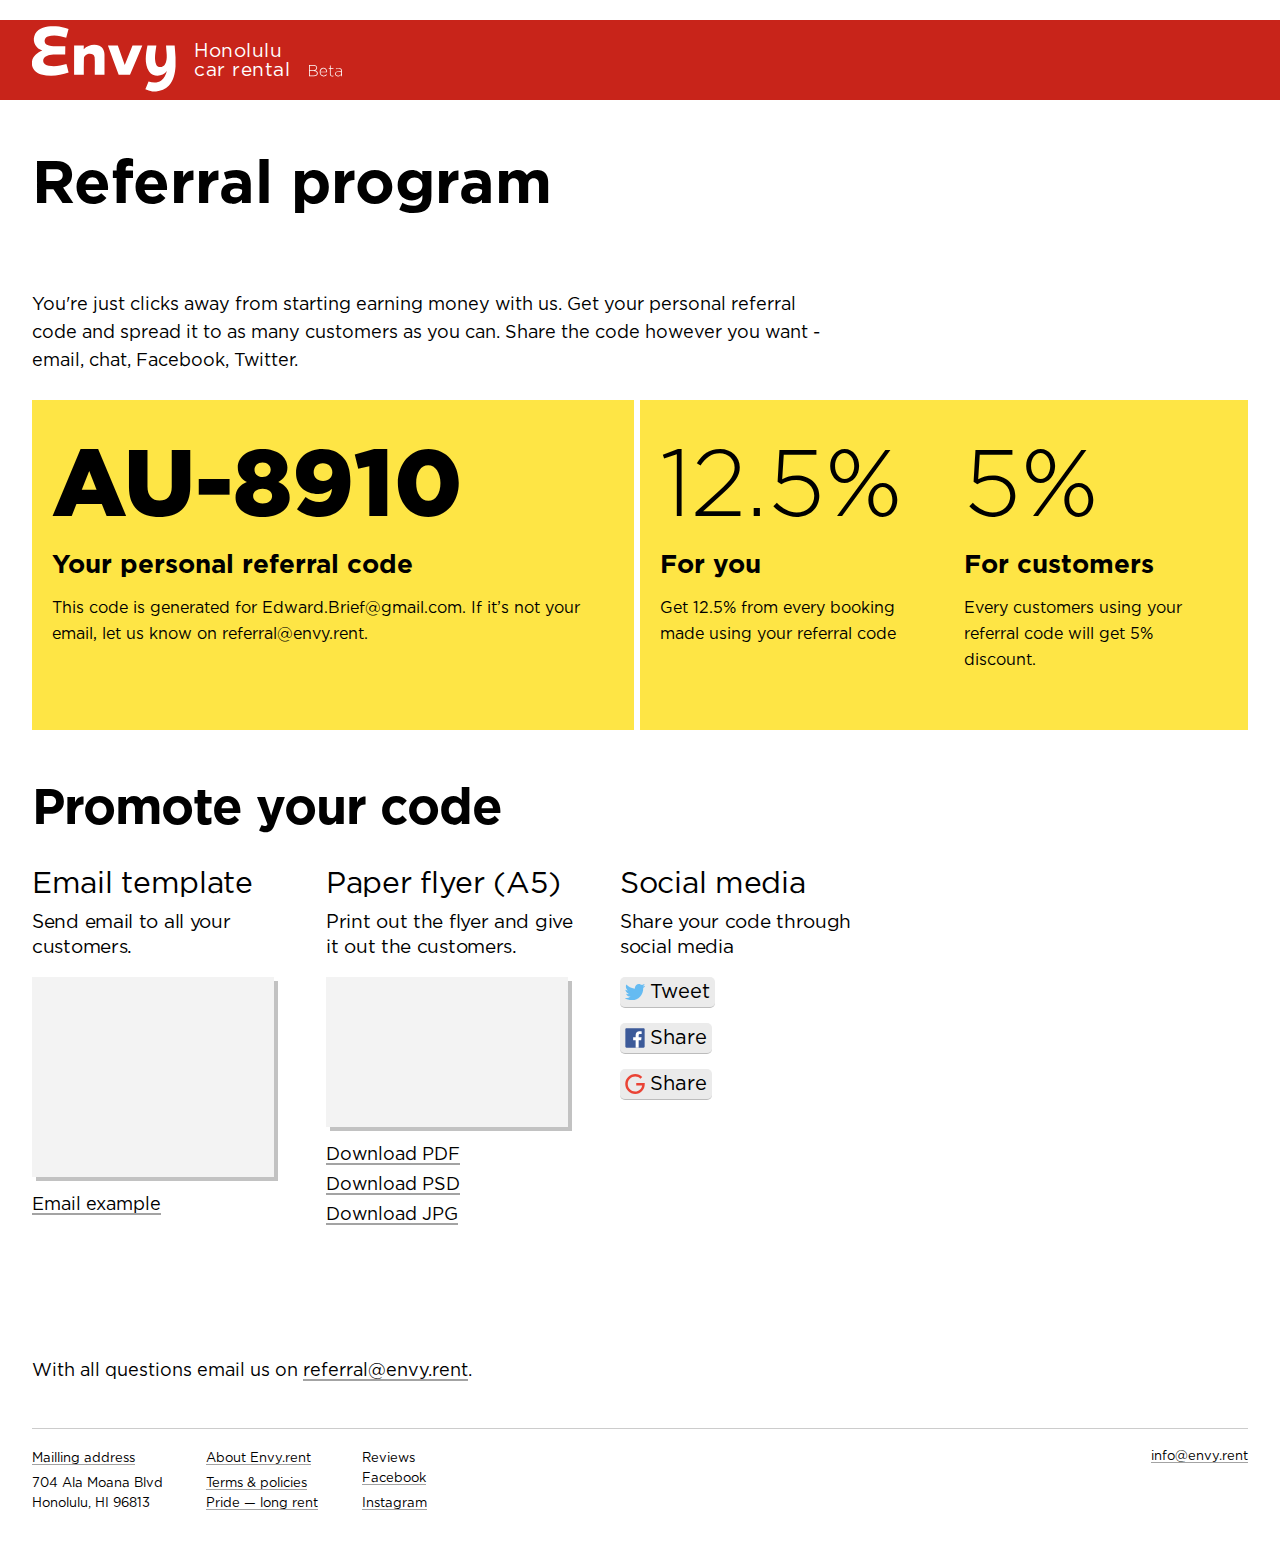
==== commit d09f4f57: "Сделал адаптацию страницы policies" ====
--- a/index.html
+++ b/index.html
@@ -4,7 +4,7 @@
     <title>Envy</title>
     <meta charset="utf-8">
     <meta content="width=device-width, initial-scale=1" name="viewport">
-    <link href="assets/css/style.css?v=637a77aa88f3662a112923381ebef531" rel="stylesheet">
+    <link href="assets/css/style.css?v=9477d403d43a6b08c691de5d4c96fff7" rel="stylesheet">
     <script src="assets/js/scripts.js?v=4dca5e273200a36dde9bb71e52112d2b"></script>
   </head>
   <body>
--- a/assets/css/style.css
+++ b/assets/css/style.css
@@ -1 +1 @@
-*{box-sizing:border-box;padding:0;margin:0;-webkit-text-size-adjust:none;-ms-text-size-adjust:none;text-size-adjust:none}button,input,textarea{outline:none;font-family:Gotham,sans-serif}table{border-collapse:collapse;border-spacing:0}html{background:#fff;font-size:10px}body{font-family:Gotham,sans-serif;font-weight:400px;font-size:14px;line-height:20px}a{text-decoration:none;color:#000;border-bottom:1px solid rgba(0,0,0,.2)}.container{position:relative;max-width:1260px;margin:0 auto}.container--hr{border-top:1px solid #ccc;padding-top:20px}@font-face{font-family:Gotham;font-style:normal;font-weight:300;src:url([data-uri]) format("woff")}@font-face{font-family:Gotham;font-style:normal;font-weight:400;src:url([data-uri]) format("woff")}@font-face{font-family:Gotham;font-style:normal;font-weight:700;src:url([data-uri]) format("woff")}@font-face{font-family:Gotham;font-style:normal;font-weight:800;src:url([data-uri]) format("woff")}.header{height:100px;padding:0 32px;background-color:#c8241a}.header,.header__link{color:#fff}.header__logo{width:144px;height:66px;margin:26px 17px -9px 0}.header__descr,.header__logo{display:inline-block;vertical-align:top}.header__descr{position:relative;width:100px;font-size:19px;font-size:1.9rem;line-height:19px;line-height:1.9rem;letter-spacing:.5px;margin-left:-3px;margin-top:42px}.header__descr:after{position:absolute;content:"";width:34px;height:12px;bottom:3px;left:115px;background:url(../img/version.svg) no-repeat}.scroll{position:fixed;width:100%;height:20px;background-color:#fff;z-index:1}.scroll__progress{width:0;height:20px;background-color:#ff0}.content{padding:0 32px}.content__about{max-width:800px}.content__title{margin:54px 0 73px;font-size:60px;font-size:6rem}.content__text{font-size:18px;font-size:1.8rem;line-height:28px;line-height:2.8rem;margin-bottom:25px}.content__link:hover{color:#c72319}.promocode{font-size:0;margin-bottom:50px}.benefit{position:relative;width:25%;min-height:330px;display:inline-block;vertical-align:top;padding:52px 20px 48px;background-color:#fee545}.benefit:first-of-type{width:50%}.benefit:first-of-type:after{content:"";position:absolute;width:6px;height:100%;top:0;right:0;background:#fff}.benefit__title{margin-bottom:30px;font-size:94px;font-size:9.4rem;font-weight:800;line-height:74px;line-height:7.4rem}.benefit__title--percent{font-weight:300}.benefit__descr{margin-bottom:20px;font-size:26px;font-size:2.6rem;font-weight:700}.benefit__text{font-size:16px;font-size:1.6rem;line-height:26px;line-height:2.6rem}.promote{margin-bottom:70px}.promote__title{margin:70px 0 55px;font-size:50px;font-size:5rem;font-weight:700;letter-spacing:-1px;letter-spacing:-.1rem}.option{display:inline-block;vertical-align:top;width:290px;padding-right:40px;margin-bottom:50px}.option__title{margin-bottom:15px;font-size:30px;font-size:3rem;font-weigth:700;letter-spacing:-.3px}.option__descr{margin-bottom:17px;font-size:19px;font-size:1.9rem;line-height:25px;line-height:2.5rem;letter-spacing:-.3px}.option__img{position:relative;margin-bottom:20px;width:242px;height:200px;background:#f3f3f3;box-shadow:4px 4px 0 #c2c2c2}.option__img--small{height:150px}.option__list{list-style:none}.option__link{display:inline-block;vertical-align:top;margin-bottom:12px;font-size:18px;font-size:1.8rem;line-height:16px;line-height:1.6rem;border-bottom:2px solid #a3a3a3}.option__link:hover{color:#c72319;border-bottom:2px solid rgba(199,35,25,.2)}.option__link--string{display:inline;margin-bottom:0;line-height:28px;line-height:2.8rem}.option__svg{position:absolute;left:5px}.option__social{display:inline-block;vertical-align:top;position:relative;margin-right:60px;margin-bottom:15px;padding:5px;padding-left:30px;font-size:20px;font-size:2rem;background-color:#ebebeb;border-radius:5px;-webkit-transition:background-color .2s;transition:background-color .2s}.option__social:hover{background-color:rgba(199,35,25,.2)}.footer{position:relative;padding:18px 32px 30px;font-size:13px;font-size:1.3rem}.footer__list{max-width:150px;margin-right:20px;display:inline-block;vertical-align:top;list-style:none}.footer__list:nth-child(2){margin-right:40px}.footer__item:first-child{margin-bottom:5px}.footer__link{border-bottom:1px solid #a3a3a3}.footer__link:hover{color:#c72319;border-bottom:1px solid rgba(199,35,25,.2)}.footer__contact{position:absolute;right:0;top:18px}@media (max-width:1270px){.benefit{width:312px}.benefit:first-of-type{display:block;width:630px;margin-bottom:20px}}@media (max-width:687px){.content__title{margin-bottom:30px;line-height:6rem}.benefit,.content__text,.content__title{text-align:center}.benefit{width:100%;margin-bottom:20px}.benefit:first-of-type{display:block;width:100%}.benefit__title{margin-bottom:10px;font-size:8rem}.benefit__descr{line-height:2.6rem}.option{width:100%;padding-right:10px;text-align:center}.option__img{margin:0 auto;margin-bottom:20px}.option__link{display:inline-block;margin:0 20px;margin-bottom:12px}.option__link--string{margin:0}.option__social{margin:5px 20px}.promote{margin-bottom:10px}.promote__title{line-height:4.5rem;text-align:center}.footer__list{margin-bottom:15px;margin-right:10px}.footer__contact{position:relative}}@media (max-width:375px){.header__descr{width:90px;font-size:1.5rem}.header__descr:after{display:none}}+*{box-sizing:border-box;padding:0;margin:0;-webkit-text-size-adjust:none;-ms-text-size-adjust:none;text-size-adjust:none}button,input,textarea{outline:none;font-family:Gotham,sans-serif}table{border-collapse:collapse;border-spacing:0}html{background:#fff;font-size:10px}body{font-family:Gotham,sans-serif;font-weight:400px;font-size:14px;line-height:20px}.link,a{text-decoration:none;color:#000;border-bottom:1px solid rgba(0,0,0,.2)}.container{position:relative;max-width:1260px;margin:0 auto}.container--hr{border-top:1px solid #ccc;padding-top:20px}@font-face{font-family:Gotham;font-style:normal;font-weight:300;src:url([data-uri]) format("woff")}@font-face{font-family:Gotham;font-style:normal;font-weight:400;src:url([data-uri]) format("woff")}@font-face{font-family:Gotham;font-style:normal;font-weight:700;src:url([data-uri]) format("woff")}@font-face{font-family:Gotham;font-style:normal;font-weight:800;src:url([data-uri]) format("woff")}.header{height:100px;padding:0 32px;background-color:#c8241a}.header,.header__link{color:#fff}.header__logo{width:144px;height:66px;margin:26px 17px -9px 0}.header__descr,.header__logo{display:inline-block;vertical-align:top}.header__descr{position:relative;width:100px;font-size:19px;font-size:1.9rem;line-height:19px;line-height:1.9rem;letter-spacing:.5px;margin-left:-3px;margin-top:42px}.header__descr:after{position:absolute;content:"";width:34px;height:12px;bottom:3px;left:115px;background:url(../img/version.svg) no-repeat}.scroll{position:fixed;width:100%;height:20px;background-color:#fff;z-index:1}.scroll__progress{width:0;height:20px;background-color:#ff9a00}.content{padding:0 32px}.content__about{max-width:800px}.content__policies{width:65%;max-width:800px;display:inline-block;vertical-align:top}.content__title{margin:54px 0 73px;font-size:60px;font-size:6rem;line-height:64px}.content__title--small{margin:31px 0 14px;font-size:28px;font-size:2.8rem;font-weight:600}.content__title--light{margin-top:30px;font-weight:400}.content__text{font-size:18px;font-size:1.8rem;line-height:28px;line-height:2.8rem;margin-bottom:25px}.content__link:hover{color:#c72319}.promocode{font-size:0;margin-bottom:50px}.benefit{position:relative;width:25%;min-height:330px;display:inline-block;vertical-align:top;padding:52px 20px 48px;background-color:#fee545}.benefit:first-of-type{width:50%}.benefit:first-of-type:after{content:"";position:absolute;width:6px;height:100%;top:0;right:0;background:#fff}.benefit__title{margin-bottom:30px;font-size:94px;font-size:9.4rem;font-weight:800;line-height:74px;line-height:7.4rem}.benefit__title--percent{font-weight:300}.benefit__descr{margin-bottom:20px;font-size:26px;font-size:2.6rem;font-weight:700}.benefit__text{font-size:16px;font-size:1.6rem;line-height:26px;line-height:2.6rem}.promote{margin-bottom:70px}.promote__title{margin:70px 0 55px;font-size:50px;font-size:5rem;font-weight:700;letter-spacing:-1px;letter-spacing:-.1rem}.option{display:inline-block;vertical-align:top;width:290px;padding-right:40px;margin-bottom:50px}.option__title{margin-bottom:15px;font-size:30px;font-size:3rem;font-weigth:700;letter-spacing:-.3px}.option__descr{margin-bottom:17px;font-size:19px;font-size:1.9rem;line-height:25px;line-height:2.5rem;letter-spacing:-.3px}.option__img{position:relative;margin-bottom:20px;width:242px;height:200px;background:#f3f3f3;box-shadow:4px 4px 0 #c2c2c2}.option__img--small{height:150px}.option__list{list-style:none}.option__link{display:inline-block;vertical-align:top;margin-bottom:12px;font-size:18px;font-size:1.8rem;line-height:16px;line-height:1.6rem;border-bottom:2px solid #a3a3a3}.option__link:hover{color:#c72319;border-bottom:2px solid rgba(199,35,25,.2)}.option__link--string{display:inline;margin-bottom:0;line-height:28px;line-height:2.8rem}.option__svg{position:absolute;left:5px}.option__social{display:inline-block;vertical-align:top;position:relative;margin-right:60px;margin-bottom:15px;padding:5px;padding-left:30px;font-size:20px;font-size:2rem;background-color:#ebebeb;border-radius:5px;-webkit-transition:background-color .2s;transition:background-color .2s}.option__social:hover{background-color:rgba(199,35,25,.2)}.policies-nav{display:inline-block;vertical-align:top;float:right;margin-top:20px;max-width:300px;min-height:500px;background:#f3f3f3}.policies-nav__item{font-weight:400;font-size:16px;font-size:1.6rem;list-style:none}.policies-nav__item--title{font-weight:700;padding:16px 9px 18px;min-height:40px}.policies-nav__link{display:block;padding:12px 9px 29px;min-height:81px;font-weight:400;font-size:16px;font-size:1.6rem;border-bottom:0}.policies-nav__link--title{font-weight:700;padding:16px 9px 18px;min-height:40px}.policies-nav__link--selected{background:#fde344}.footer{position:relative;padding:18px 32px 30px;font-size:13px;font-size:1.3rem}.footer__list{max-width:150px;margin-right:20px;display:inline-block;vertical-align:top;list-style:none}.footer__list:nth-child(2){margin-right:40px}.footer__item:first-child{margin-bottom:5px}.footer__link{border-bottom:1px solid #a3a3a3}.footer__link:hover{color:#c72319;border-bottom:1px solid rgba(199,35,25,.2)}.footer__contact{position:absolute;right:0;top:18px}@media (max-width:1270px){.content__policies{width:100%}.benefit{width:312px}.benefit:first-of-type{display:block;width:630px;margin-bottom:20px}.policies-nav{float:none;max-width:800px;min-height:50px}.policies-nav__item{display:inline-block;vertical-align:top}.policies-nav__item--title{display:block}}@media (max-width:687px){.scroll,.scroll__progress{height:13px}.content__title{margin-bottom:30px;line-height:6rem;text-align:center}.content__text{text-align:left}.benefit,.content__policies{width:100%}.benefit{margin-bottom:20px;text-align:center}.benefit:first-of-type{display:block;width:100%}.benefit__title{margin-bottom:10px;font-size:8rem}.benefit__descr{line-height:2.6rem}.option{width:100%;padding-right:10px;text-align:center}.option__img{margin:0 auto;margin-bottom:20px}.option__link{display:inline-block;margin:0 20px;margin-bottom:12px}.option__link--string{margin:0}.option__social{margin:5px 20px}.promote{margin-bottom:10px}.promote__title{line-height:4.5rem;text-align:center}.footer__list{margin-bottom:15px;margin-right:10px}.footer__contact{position:relative}}@media (max-width:375px){.scroll,.scroll__progress{height:7px}.header__descr{width:90px;font-size:1.5rem}.header__descr:after{display:none}}